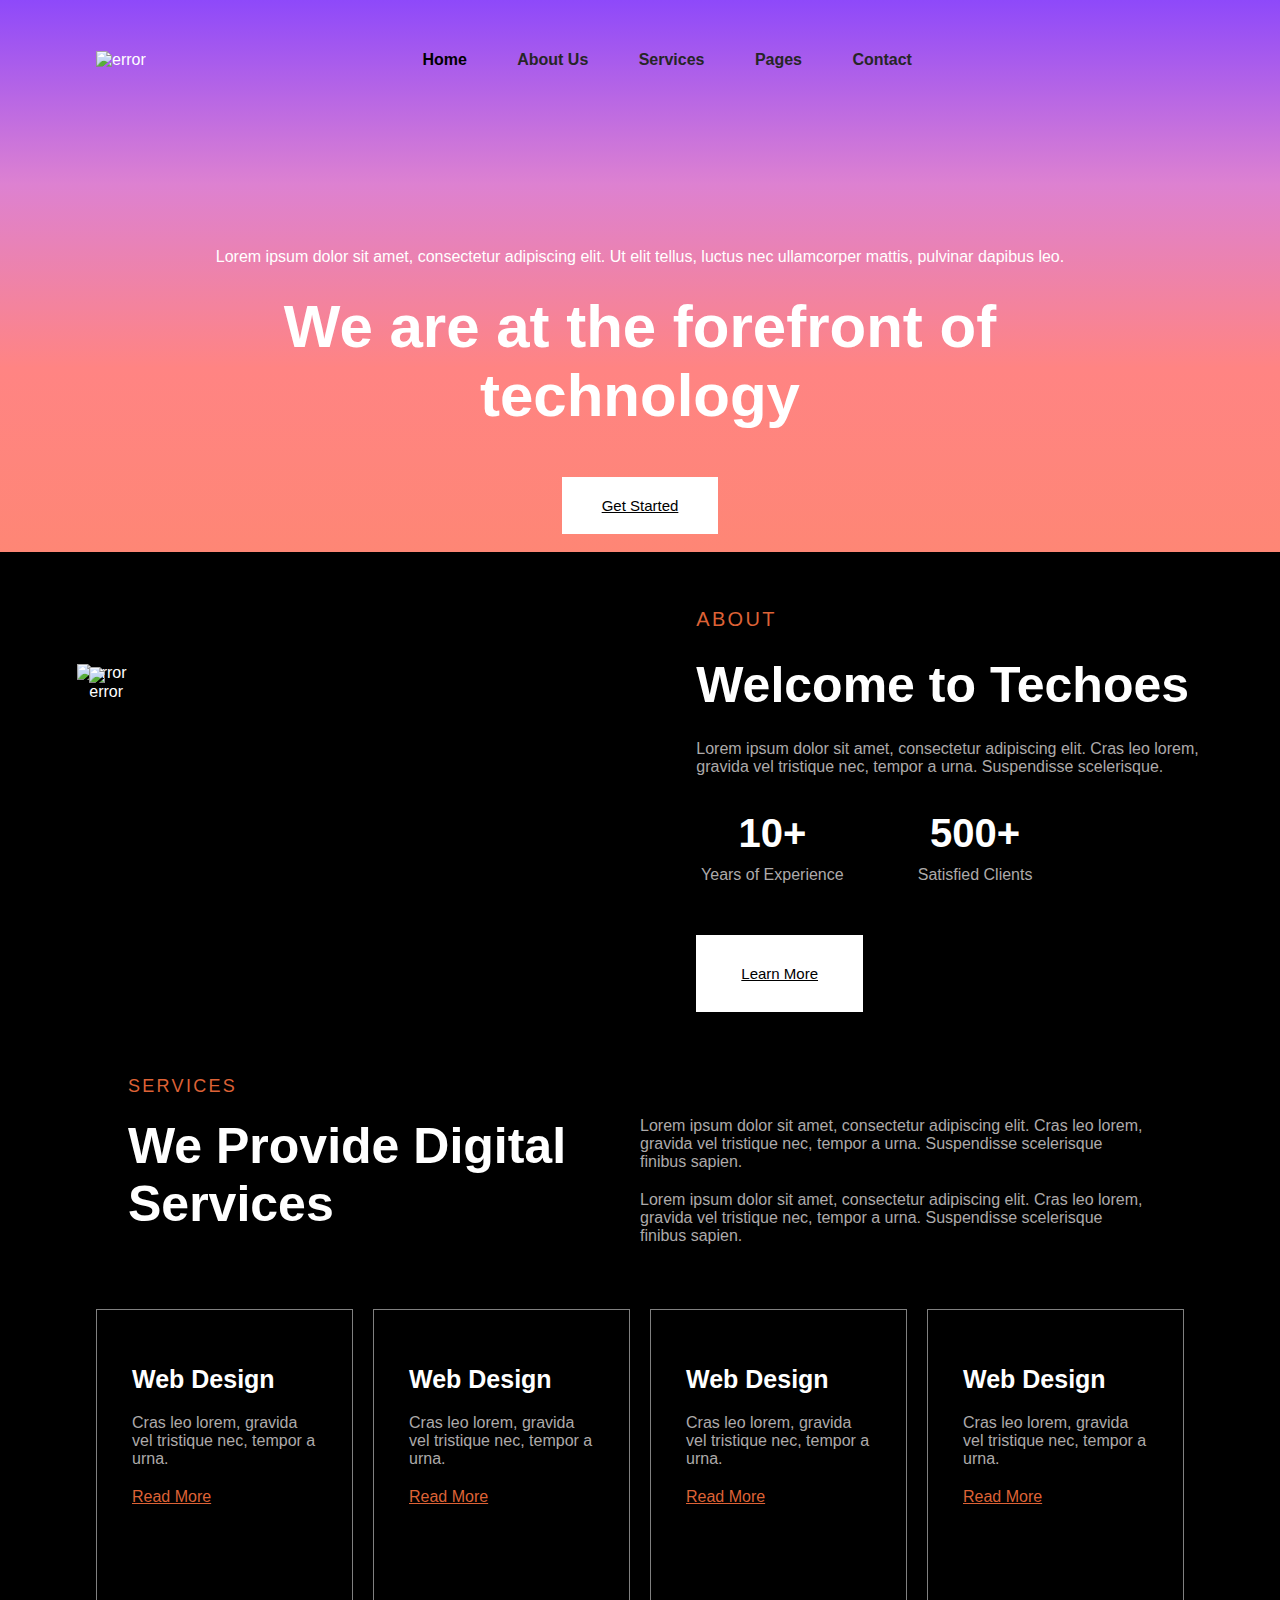
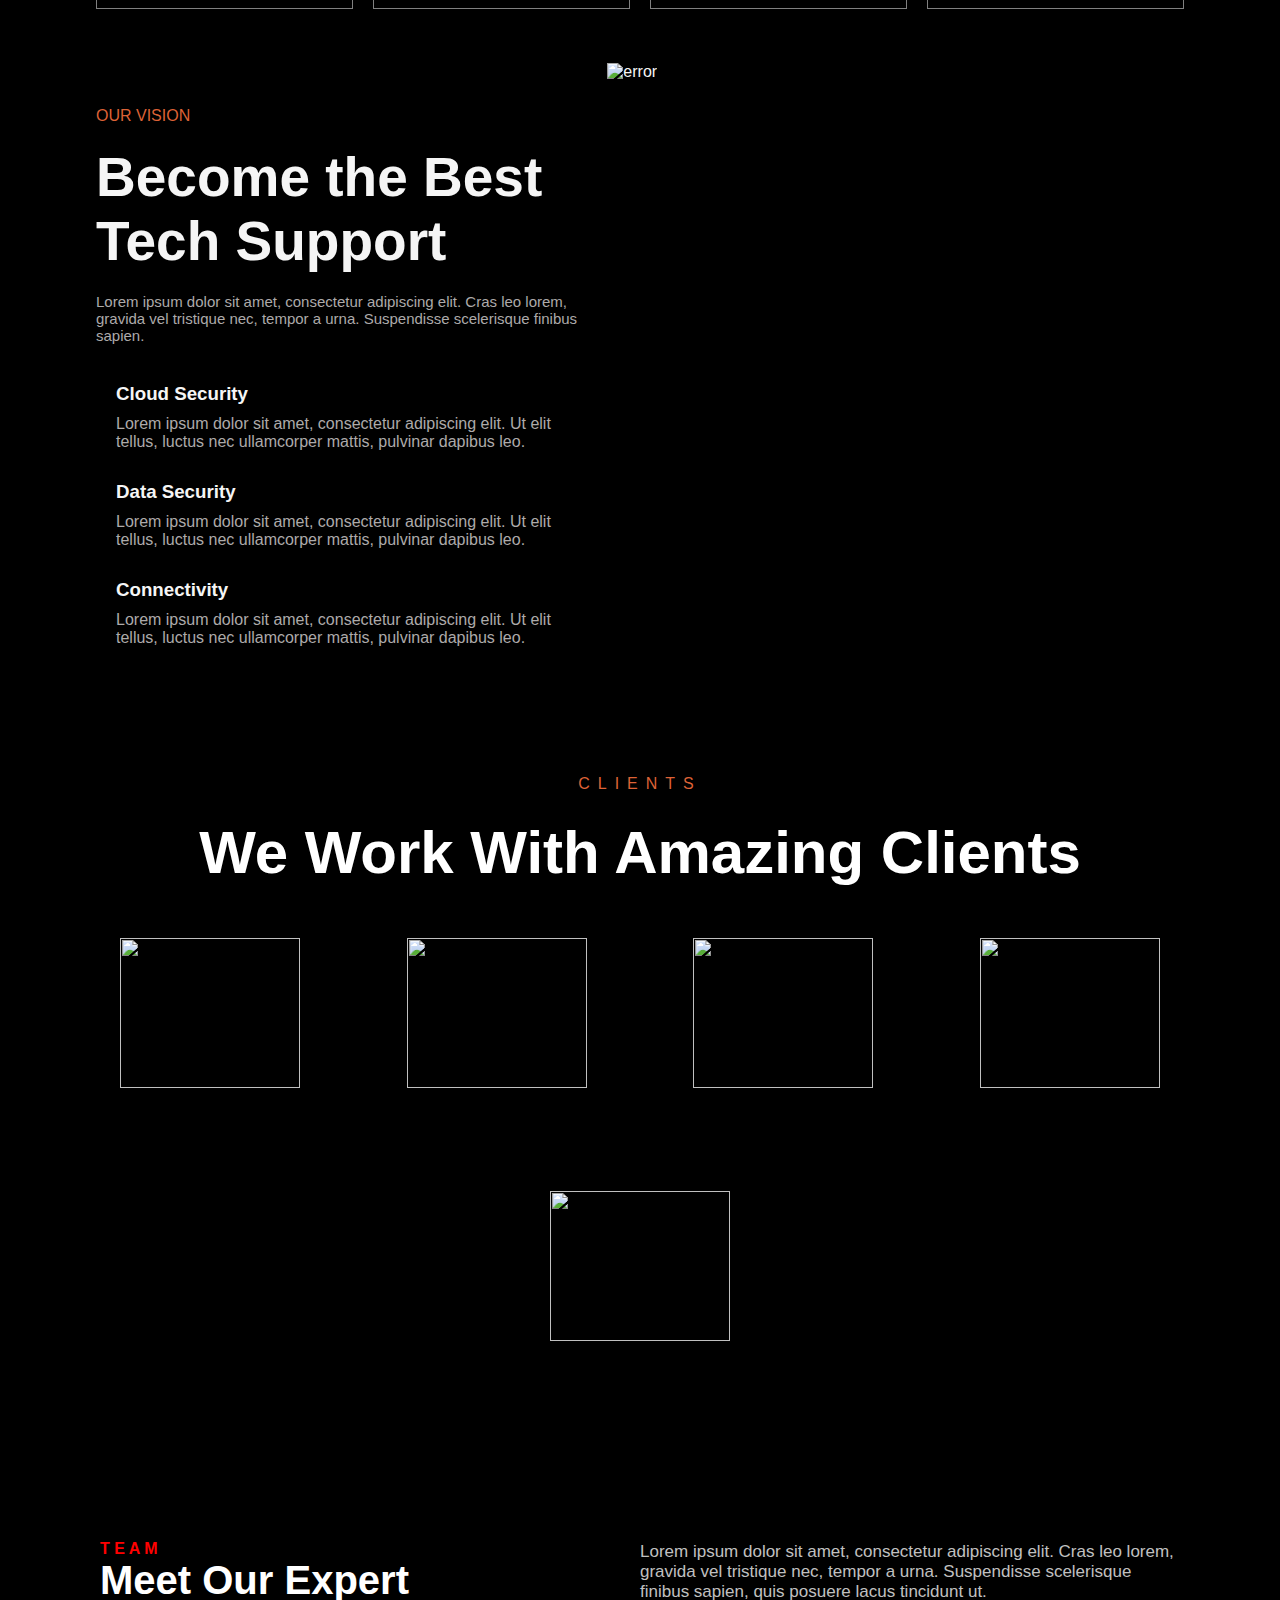
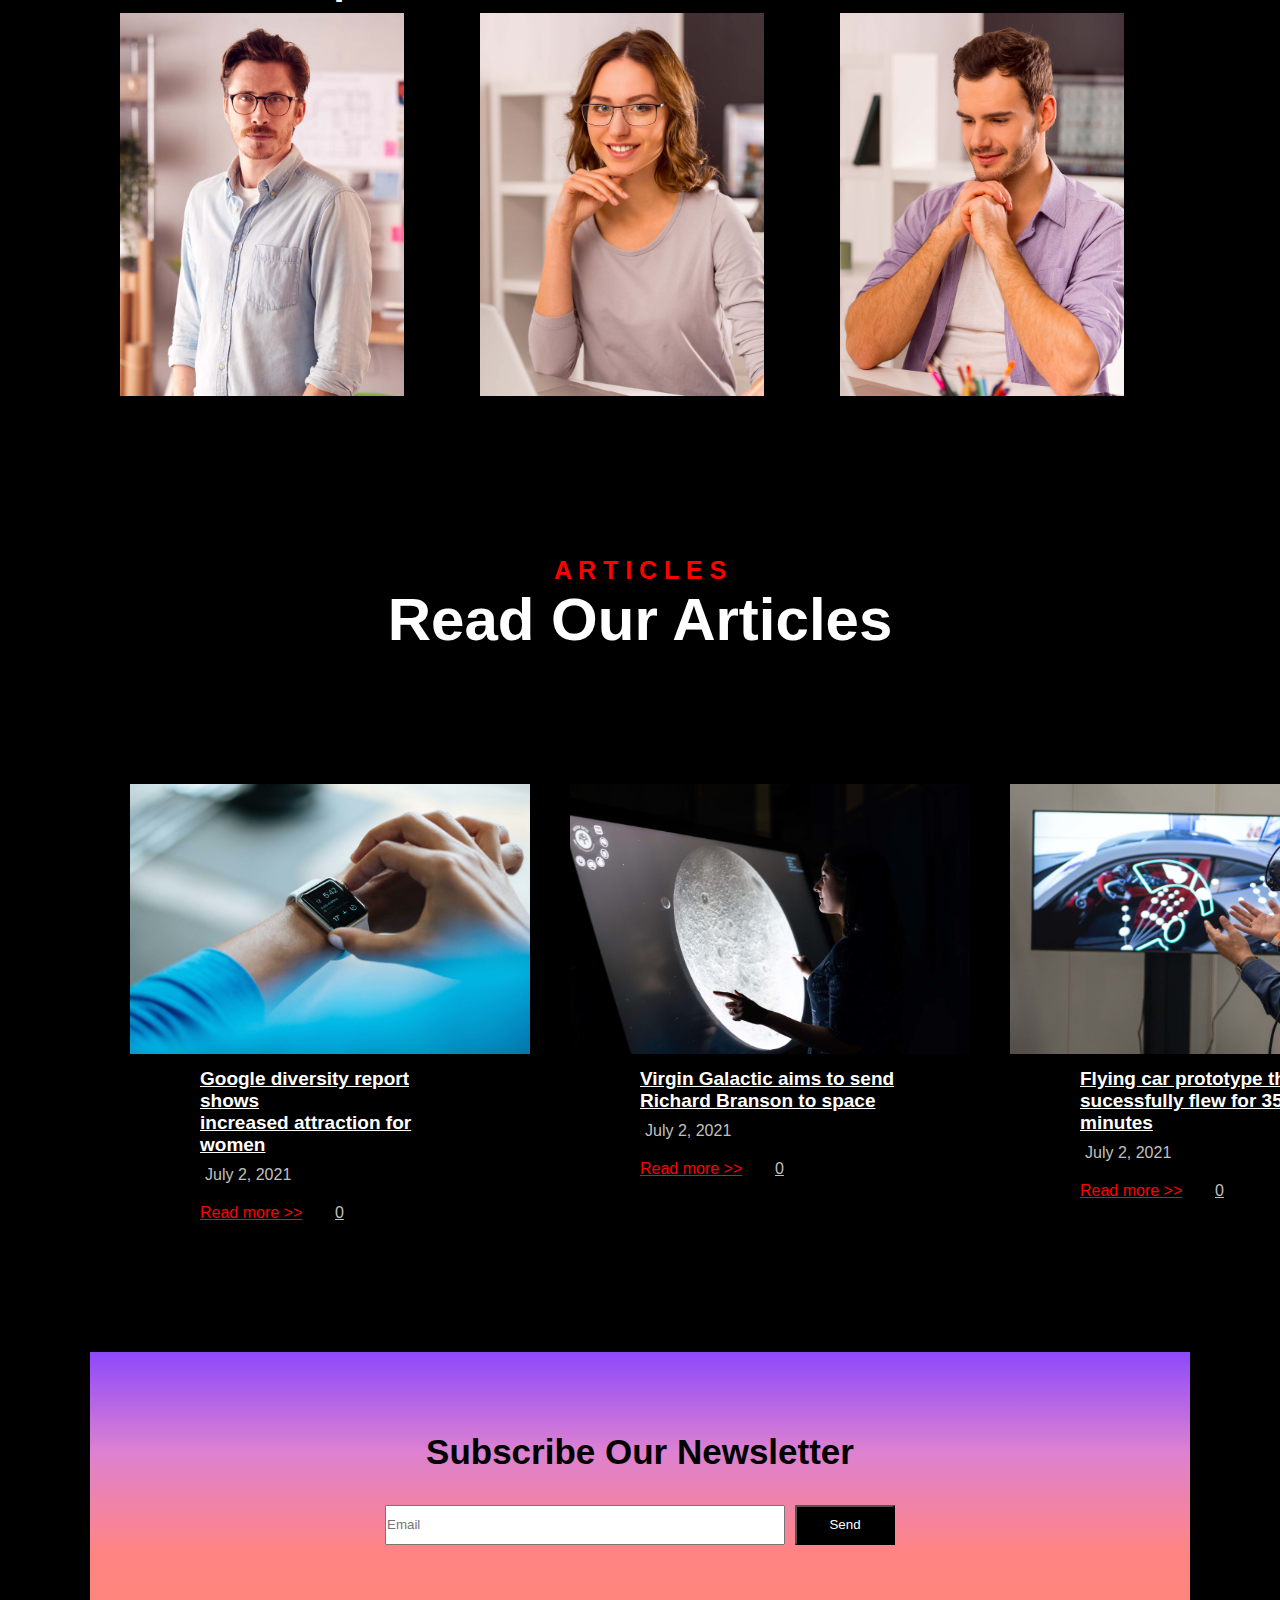
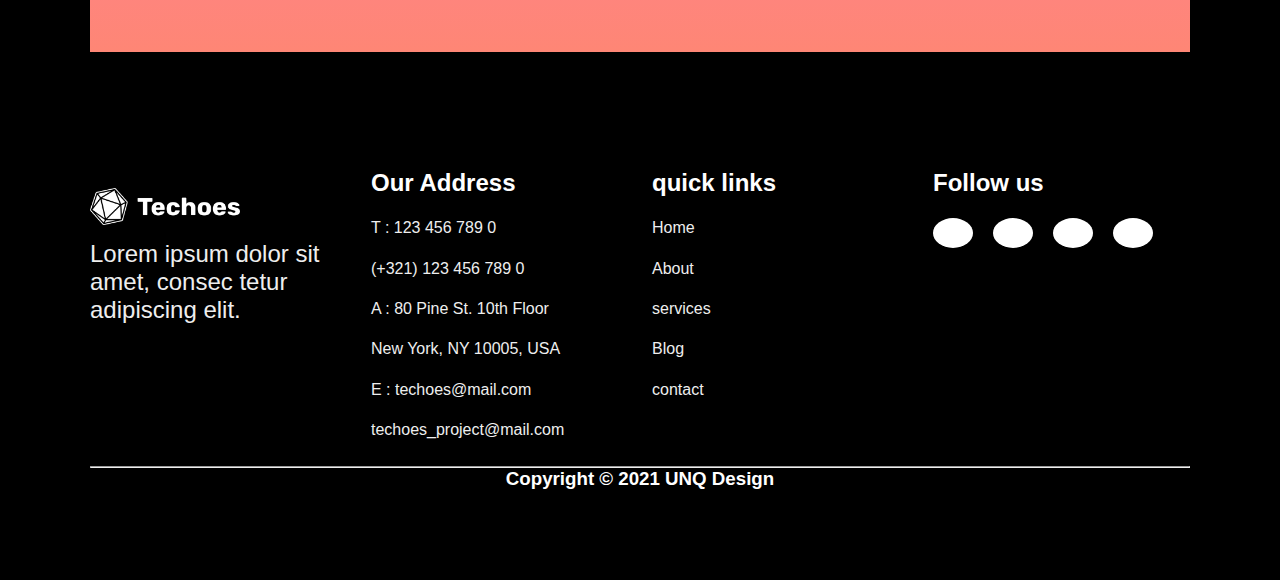
==== index.html @ 4dfdeab0 "Add files via upload" ====
<!DOCTYPE html>
<html lang="en">
  <head>
    <meta charset="UTF-8" />
    <meta name="viewport" content="width=device-width, initial-scale=1.0" />
    <title>Document</title>
    <link rel="stylesheet" href="style.css" />
    <script
      src="https://kit.fontawesome.com/94337cc788.js"
      crossorigin="anonymous"
    ></script>
  </head>
  <body>
    <div class="section">
      <div class="navbar">
        <div class="logo">
          <img
            src="https://kit.juliha.com/techoes/wp-content/uploads/sites/19/2021/07/logo_Asset-8-1024x256.png"
            alt="error"
          />
        </div>
        <div class="nav">
          <h4 style="color: black">Home</h4>
          <h4>About Us</h4>
          <h4>Services</h4>
          <h4>Pages</h4>
          <h4>Contact</h4>
        </div>
        <div class="search">
          <i class="fa-solid fa-magnifying-glass"></i>
        </div>
      </div>
      <div class="hero">
        <div>
          <p>
            Lorem ipsum dolor sit amet, consectetur adipiscing elit. Ut elit
            tellus, luctus nec ullamcorper mattis, pulvinar dapibus leo.
          </p>
        </div>
        <div style="margin-top: 2%">
          <h1>We are at the forefront of technology</h1>
        </div>
        <div class="btn">
          <button>Get Started</button>
        </div>
        <div class="vr-img">
          <img
            src="https://kit.juliha.com/techoes/wp-content/uploads/sites/19/2021/07/woman-in-virtual-reality-WWNHGZA-1.png"
            alt=""
          />
        </div>
      </div>
    </div>
   <div class="body" style="background-color: black;width: 100%;height: auto;">
    <div class="section-1">
        <div class="top">
            <div>
                <img class="img-1" src="https://kit.juliha.com/techoes/wp-content/uploads/sites/19/2021/07/coworkers-working-on-project-together-in-office-VDMBKNY-1024x768.jpg" alt="error">
            </div>
            <div>
                <img class="img-2" src="https://kit.juliha.com/techoes/wp-content/uploads/sites/19/2021/07/coworkers-working-on-project-together-in-office-QSB3Y5L-1024x768.jpg" alt="error">
            </div>
        </div> 
        <div class="about-section">
            <p class="about-title">About</p>
            <h1>Welcome to Techoes
            </h1>
            <p style="color: rgb(173, 170, 170);">Lorem ipsum dolor sit amet, consectetur adipiscing elit. Cras leo lorem, gravida vel tristique nec, tempor a urna. Suspendisse scelerisque.
            </p>
            <div class="icons" style="display: flex;text-align: center;margin-top: 5%;">
                <div style="width: 30%;">
                    <div style="font-size: 45px;color:rgb(221, 98, 54);"><i class="fa-solid fa-rocket"></i></div>

                    <div style="font-size: 40px;margin-top: 10px;margin-bottom: 10px;font-weight: bold;">10+</div>
                    <div style="color:rgb(173, 170, 170);">Years of Experience
                    </div>
                </div>
                <!-- <div><i class="fa-solid fa-rocket"></i></div> -->
                <div style="width: 30%;margin-left: 10%;">
                    <div style="font-size: 45px;color:rgb(221, 98, 54);"><i class="fa-solid fa-user"></i></div>

                    <div style="font-size: 40px;margin-top: 10px;margin-bottom: 10px;font-weight: bold;">500+</div>
                    <div style="color:rgb(173, 170, 170);">Satisfied Clients
                    </div>
                </div>
            </div>
            <div class="btn-1">
                <button>Learn More</button>
            </div>
        </div>           
    </div>


    <div class="section-2">
        <div class="services">
            <p>Services</p>
        </div>
        <div class="services-flex">
            <div class="service-title"><h1>We Provide Digital Services</h1></div>

            <div class="service-para"><p>Lorem ipsum dolor sit amet, consectetur adipiscing elit. Cras leo lorem, gravida vel tristique nec, tempor a urna. Suspendisse scelerisque finibus sapien.</p>

            <p style="margin-top: 20px;">Lorem ipsum dolor sit amet, consectetur adipiscing elit. Cras leo lorem, gravida vel tristique nec, tempor a urna. Suspendisse scelerisque finibus sapien.</p>
            </div>
        </div>
    </div>

    <div class="box">
        <div class="box-1">
            <div><i class="fa-solid fa-globe"></i></div>
            <div><h1>Web Design</h1></div>
            <div>
                <p>Cras leo lorem, gravida vel tristique nec, tempor a urna.
                </p>
            </div>
            <div>
                <a href="#" style="margin-top: 20px;display: block;    color: rgb(221, 98, 54);
                ">Read More</a>
            </div>
        </div>
        <div class="box-2">
            <div><i class="fa-solid fa-phone"></i></div>
            <div><h1>Web Design</h1></div>
            <div>
                <p>Cras leo lorem, gravida vel tristique nec, tempor a urna.
                </p>
            </div>
            <div>
                <a href="#" style="margin-top: 20px;display: block;    color: rgb(221, 98, 54);
                ">Read More</a>
            </div>
        </div>
        <div class="box-3">
            <div><i class="fa-brands fa-facebook-f"></i></div>
            <div><h1>Web Design</h1></div>
            <div>
                <p>Cras leo lorem, gravida vel tristique nec, tempor a urna.
                </p>
            </div>
            <div>
                <a href="#" style="margin-top: 20px;display: block;    color: rgb(221, 98, 54);
                ">Read More</a>
            </div>
        </div>
        <div class="box-4">
            <div><i class="fa-solid fa-arrow-trend-up"></i></div>
            <div><h1>Web Design</h1></div>
            <div>
                <p>Cras leo lorem, gravida vel tristique nec, tempor a urna.
                </p>
            </div>
            <div>
                <a href="#" style="margin-top: 20px;display: block;    color: rgb(221, 98, 54);
                ">Read More</a>
            </div>
        </div>
    </div>
</div>


        <div class="our-vision">

            <div class="vision">
                <div class="vision-left">
                    <div class="title">
                        <p>OUR VISION</p>
                    </div>
                    <div><h1>Become the Best Tech Support
                    </h1></div>
                    <div style="margin-top: 20px;color: rgb(173, 170, 170);width: 99%;font-size: 15px;">
                        <p>Lorem ipsum dolor sit amet, consectetur adipiscing elit. Cras leo lorem, gravida vel tristique nec, tempor a urna. Suspendisse scelerisque finibus sapien.
                        </p>
                    </div>
                    <div style="display: flex;margin-top: 8%;gap: 20px;">
                        <div style="display: flex;flex-direction: column;gap:80px">
                            <i class="fa-solid fa-cloud" style="font-size: 25px;color: rgb(221, 98, 54);"></i>
                            <!-- <i class="fa" style="font-size: 25px;color: rgb(221, 98, 54);"></i> -->
                            <i class="fa-solid fa-database" style="font-size: 25px;color: rgb(221, 98, 54);"></i>
                            <!-- <i class="fa-solid fa-cloud" style="font-size: 25px;color: rgb(221, 98, 54);"></i> -->
                            <i class="fa-solid fa-file" style="font-size: 25px;color: rgb(221, 98, 54);"></i>
                        </div>
                        <div style="display: flex;flex-direction: column;">
                            <div><h3>Cloud Security</h3>
                                <div style="margin-top: 10px;color: rgb(173, 170, 170);"><p>Lorem ipsum dolor sit amet, consectetur adipiscing elit. Ut elit tellus, luctus nec ullamcorper mattis, pulvinar dapibus leo.
                                </p></div>
                            </div>
                            <div style="margin-top: 30px;"><h3>Data Security
                            </h3>
                                <div style="margin-top: 10px;color: rgb(173, 170, 170);"><p>Lorem ipsum dolor sit amet, consectetur adipiscing elit. Ut elit tellus, luctus nec ullamcorper mattis, pulvinar dapibus leo.
                                </p></div>
                            </div>
                            <div style="margin-top: 30px;"><h3>Connectivity
                            </h3>
                                <div style="margin-top: 10px;color: rgb(173, 170, 170);"><p>Lorem ipsum dolor sit amet, consectetur adipiscing elit. Ut elit tellus, luctus nec ullamcorper mattis, pulvinar dapibus leo.
                                </p></div>
                            </div>
                        </div>
                       
                        
                        <!-- <div>nkn</div> -->
                    </div>
                    
                </div>
                <div class="vision-right">
                    <img src="https://pmgprint.ca/wp-content/uploads/2022/08/PMG-PROCESS-MOXO-4.jpg" alt="error" style="margin-left: 5%;">
                </div>
            </div>
        </div>

       <section id="clients">
        <div class="clients-title">CLIENTS
        </div>
        <div>
            <h1>We Work With Amazing Clients
            </h1>
        </div>
        <div class="client-flex">
            <img src="https://kit.juliha.com/techoes/wp-content/uploads/sites/19/2021/07/clientlogo_Artboard-2.png" alt="">
            <img src="https://kit.juliha.com/techoes/wp-content/uploads/sites/19/2021/07/clientlogo_Artboard-3.png" alt="">
            <img src="https://kit.juliha.com/techoes/wp-content/uploads/sites/19/2021/07/clientlogo_Artboard-4.png" alt="">
            <img src="https://kit.juliha.com/techoes/wp-content/uploads/sites/19/2021/07/clientlogo_Artboard-5.png" alt="">
            <img src="https://kit.juliha.com/techoes/wp-content/uploads/sites/19/2021/07/clientlogo_Artboard-5.png" alt="">
        </div>
       </section>

       <section id="team">
        <div class="team-container">
            <div class="meet">
                <h3>T E A M</h3>
                <h1>Meet Our Expert</h1>

            </div>
            <div class="para">
                <p>Lorem ipsum dolor sit amet, consectetur adipiscing elit. Cras leo lorem, gravida vel tristique nec, tempor a urna. Suspendisse scelerisque finibus sapien, quis posuere lacus tincidunt ut.</p>
            </div>
        </div>
        
        <div class="gallary">
            <div class="photo">
                <img src="a.png" alt="">
                <div class="content">
                    <p>Marc Brown</p>
                    <h5>Analyst</h5>
                    <i class="fa-brands fa-facebook"></i>
                    <i class="fa-brands fa-twitter"></i>
                    <i class="fa-solid fa-p"></i>
                </div>
            </div>
            <div class="photo">
                <img src="b.png" alt="">
                <div class="content">
                    <p>Marc Brown</p>
                    <h5>Analyst</h5>
                    <i class="fa-brands fa-facebook"></i>
                    <i class="fa-brands fa-twitter"></i>
                    <i class="fa-solid fa-p"></i>
                </div>
            </div>
            <div class="photo">
                <img src="c.png" alt="">
                <div class="content">
                    <p>Marc Brown</p>
                    <h5>Analyst</h5>
                    <i class="fa-brands fa-facebook"></i>
                    <i class="fa-brands fa-twitter"></i>
                    <i class="fa-solid fa-p"></i>
                </div>
            </div>
        </div>
    
    </section>
<!-- articles -->
    <section id="articles">
        <div class="articles-container">
            <h3>A R T I C L E S</h3>
            <h1>Read Our Articles</h1>

        </div>
        <div class="main">
            <div class="photo1">
                <img src="ar.png" alt="">
                <div class="content-1">
                    <p>Google diversity report shows <br> increased attraction for women</p>
                </div>
                    <div class="time">

                        <i class="fa-regular fa-clock"></i><span> July 2, 2021</span>
                        
                    </div>
              
                    <div class="read-more">
                        <div class="read">
                            <p>Read more >></p>
                        </div>
                        <div class="icon">
                            <i class="fa-solid fa-comment"></i><span>0</span>
                        </div>

                    </div>
                   
                
            </div>
            <div class="photo1">
                <img src="ar1.png" alt="">
                <div class="content-1">
                    <p>Virgin Galactic aims to send <br> Richard Branson to space</p>
                </div>
                    <div class="time">

                        <i class="fa-regular fa-clock"></i><span> July 2, 2021</span>
                        
                    </div>
              
                    <div class="read-more">
                        <div class="read">
                            <p>Read more >></p>
                        </div>
                        <div class="icon">
                            <i class="fa-solid fa-comment"></i><span>0</span>
                        </div>

                    </div>
                   
                
            </div>
            <div class="photo1">
                <img src="ar2.png" alt="">
                <div class="content-1">
                    <p>Flying car prototype that <br> sucessfully flew for 35 minutes </p>
                </div>
                    <div class="time">

                        <i class="fa-regular fa-clock"></i><span> July 2, 2021</span>
                        
                    </div>
              
                    <div class="read-more">
                        <div class="read">
                            <p>Read more >></p>
                        </div>
                        <div class="icon">
                            <i class="fa-solid fa-comment"></i><span>0</span>
                        </div>

                    </div>
                   
                
            </div>
        </div>
    </section>
    <section id="contact">
         <div class="contact-container">
           
            <div class="content">
                <h1>Subscribe Our Newsletter</h1>
                <div class="action">
                <div class="form">
                    <form action="">
                        <input type="email" name="" id="" placeholder="Email">
                    </form>
                </div
                <div class="button">
                    <button>Send</button>
                </div>
                </div>
            </div>
        </div>
    </section>
    <section class="footer">
        <div class="box1-container">
            <div class="box1">
                <img src="f.png" alt="">
                <p>Lorem ipsum dolor sit amet, consec tetur adipiscing elit. </p>
            </div>
            <div class="box1">
                <h3>Our Address</h3>
                <a href="#">T : 123 456 789 0</a>
                <a href="#">(+321) 123 456 789 0</a>
                <a href="#">A : 80 Pine St. 10th Floor</a>
                <a href="#">New York, NY 10005, USA</a>
                <a href="#">E : techoes@mail.com</a>
                <a href="#">techoes_project@mail.com</a>
            </div>
            <div class="box1">
                <h3>quick links</h3>
                <a href="#home">Home</a>
                <a href="#book">About</a>
                <a href="#services">services</a>
                <a href="#gallary">Blog</a>
                <a href="#contact">contact</a>
                
            </div>
            <div class="box1">
                <h3>Follow us</h3>
                <div class="foot">
                <div class="icons21">
                    <i class="fa-brands fa-facebook"></i>
                </div>
                <div class="icons21">
                    <i class="fa-brands fa-twitter"></i>
                </div>
                <div class="icons21">
                    <i class="fa-brands fa-youtube"></i>
                </div>
                <div class="icons21">
                    <i class="fa-brands fa-instagram"></i>
                </div>
                </div>
            </div>
        </div>
        <hr>
        <div class="line">
            <h3>Copyright © 2021 UNQ Design</h3>
        </div>
    </section>

  </body>
</html>
---- style.css ----
*{
    margin: 0;
    padding: 0;
    box-sizing: border-box;
    font-family: Arial, Helvetica, sans-serif;
}
body{
    background-color: black;
    color: white;
}
.section{
    /* background-repeat: no-repeat; */
    /* background-size: cover; */
    background-image: linear-gradient(#8E49Fa,#DD81D1,#FF8483,#FE8675);
    /* height: 150vh; */
}
/* body{
    background-color: black;
} */
.navbar{
    height: 120px;
    /* background-color: red; */
    width: 85%;
    margin: auto;
    display: flex;
    /* justify-content: space-evenly; */
    align-items: center;
}
.navbar .logo{
    width: 30%;
}
.logo img{
    width: 150px;
    height: 50px;
}
.nav{
    display: flex;
    justify-content: space-between;
    width: 45%;
    /* background-color: blue; */
}
.search{
    width: 22%;
    /* background-color: orange; */
    text-align: right;
    font-size: 20px;
}
.nav h4:hover{
    color: black;
    cursor: pointer;
}
.nav h4{
    color: #262626;
}

.hero{
    margin-top: 10%;
    /* text-align: center; */
    flex-direction: column;
    display: flex;
    justify-content: center;
    align-items: center;
}
.hero h1{
    font-size: 60px;
    width: 80%;
    text-align: center;
    /* margin-top: 20%; */
    /* margin-top: -20%; */
    /* background-color: blue; */
    margin: auto;
    font-weight: 800;
}
.btn button{
    background-color: white;
    color: black;
    border: none;
    padding: 20px 40px;
    text-decoration: underline;
    margin-top: 30%;
    font-size: 15px;
}

.vr-img img{
    /* width: 500px; */
    height: 400px;
    margin-top: 15%;
}

.section-1{
    width: 88%;
    display: flex;
    justify-content: space-between;
    color: white;
    /* background-color: blue; */
    margin: auto;
    /* margin-top: 10%; */
}
.section-1 .top{
    margin-top: 10%;
}
.section-1 .img-1{
    width: 500px;
    height: 400px;
}

.section-1 .img-2{
    width: 500px;
    height: 400px;
    margin-left: 25%;
    margin-top: -30%;
}
.about-section{
    width: 45%;
    margin-top: 5%;
    /* background-color: red; */
}
.about-section .about-title{
    font-size: 20px;
    margin-bottom: 5%;
    letter-spacing: 2.3px;
    text-transform: uppercase;
    color:rgb(221, 98, 54);
}
.about-section h1{
    font-size: 50px;
    font-weight: 800;
    margin-bottom: 5%;
}
.btn-1 button{
    background-color: white;
    color: black;
    border: none;
    padding: 30px 45px;
    text-decoration: underline;
    margin-top: 10%;
    font-size: 15px;
}
.btn-1 button:hover{
    background-color: black;
    color: white;
    border: 2px solid white;
}




.section-2{
    background-color: black;
    color: white;
    /* margin-top: 10%; */
    /* height: 100vh; */
    /* background-color: blue; */
    margin: 5% auto;
    width: 80%;
    /* position: relative; */
}
.services p{
    font-size: 18px;
    text-transform: uppercase;
    letter-spacing: 2.3px;
    color: rgb(221, 98, 54);
    margin-bottom: 20px;
}
.services-flex{
    display: flex;
}
.services-flex .service-title{
    font-size: 25px;
    width: 50%;
    /* font-weight: 900; */
    /* text-decoration: underline; */
    /* background-color:aqua ; */
}
.service-para{
    width: 50%;
    color: rgb(173, 170, 170);
    /* background-color: red; */
}

.box{
    /* background-color: blue; */
    color: white;
    /* color: white; */
    width: 85%;
    margin: auto;
    display: flex;
    justify-content: space-evenly;
    /* margin-bottom: 7%; */
    height: auto;
    gap: 20px;
}
.box-1{
    /* background-color: red; */
    width: 25%;
    /* margin: 5%; */
    margin-bottom: 5%;
    height: 300px;
    /* margin-right: ; */
    padding: 35px;
    border: 1px solid grey;
}
.box-1:hover{
    border: 1px solid rgb(221, 98, 54);
}
.box-2:hover{
    border: 1px solid rgb(221, 98, 54);
}
.box-3:hover{
    border: 1px solid rgb(221, 98, 54);
}
.box-4:hover{
    border: 1px solid rgb(221, 98, 54);
}
.box-1 .fa-globe
{
    font-size: 40px;
    color: rgb(221, 98, 54);
}

.box-1 h1{
    font-size: 25px;
    font-weight: 800;
    margin-top: 20px;
}
.box-1 p{
    margin-top: 20px;
    color: rgb(173, 170, 170);
}


.box-2{
    width: 25%;
    padding: 35px;
    border: 1px solid grey;
    margin-bottom: 5%;
}
.box-2 .fa-phone{
    font-size: 40px;
    color: rgb(221, 98, 54);

}
.box-2 h1{
    font-size: 25px;
    font-weight: 800;
    margin-top: 20px;
}
.box-2 p{
    margin-top: 20px;
    color: rgb(173, 170, 170);   
}
.box-3{
    margin-bottom: 5%;
    height: 300px;
    width: 25%;
    padding: 35px;
    border: 1px solid grey;
}
.box-3 .fa-facebook-f{
    font-size: 40px;
    color: rgb(221, 98, 54);

}
.box-3 h1{
    font-size: 25px;
    /* height: auto; */
    font-weight: 800;
    margin-top: 20px;
}

.box-3 p{
    margin-top: 20px;
    color: rgb(173, 170, 170);   
}

.box-4{
    width: 25%;
    padding: 35px;
    border: 1px solid grey;
    margin-bottom: 5%;
}
.box-4 .fa-arrow-trend-up{
    font-size: 40px;
    color: rgb(221, 98, 54);

}
.box-4 h1{
    font-size: 25px;
    font-weight: 800;
    margin-top: 20px;
}

.box-4 p{
    margin-top: 20px;
    color: rgb(173, 170, 170);   
}


.our-vision{
    background-color: black;
    color: whitesmoke;
    /* width: 80%; */
   
    /* align-items: center; */
    /* margin-left: 10%; */
}

.vision{
    display: flex;
    /* justify-content: space-; */
}
.our-vision .vision{
    margin: auto;
    width: 85%;
    /* background-color: #8E49Fa; */
}
.vision .vision-left{
    width: 45%;
    /* background-color: red; */
}

.vision .vision-right{
    width: 40%;
}
.title p{
    margin-top: 9%;
    color: rgb(221, 98, 54);
}
.vision-left h1{
    font-size: 55px;
    font-weight: 700;
    margin-top: 20px;
}

 
#clients{
    background-color: black;
    /* margin-top: 10%; */
    margin: 10% auto;
    /* width: 85%; */
    /* margin: auto; */
    text-align: center;
    color: white;
}
.clients-title{
    color: rgb(221, 98, 54);
    letter-spacing: 8px;
}

#clients h1{
    margin-top: 25px;
    font-size: 60px;
}
.client-flex img{
    width: 180px;
    height: 150px;
    margin:4%;
    /* color: rgb(117, 4, 4); */
    /* filter:brightness(10); */
    /* justify-content: space-between; */
    /* display: flex; */
    /* padding: 40px; */
    /* flex-direction: row-reverse; */
}
/* .client-flex img:hover{
    color: white;
} */




#team
{
    padding: 20px 100px 0px 100px;
}
.team-container
{
    display: flex;
    justify-content: space-between;
    align-items: center;
}
.meet h3
{
    font-size: 16px;
    color: red;
}
.meet h1
{
    font-size: 40px;
}
.para
{
    width: 50%;
}
.para p
{
    font-size: 17px;
    color: #C0C0C0;

}


.photo img
{
    width: 90% ;
    height:100% ;
    padding: 10px 20px ;
    
}

.photo .content
{
    
    position: absolute;
    margin: auto;
    text-align: center;
    height: 25%;
    width: 25%;
    top:-100%

    
    
}
.photo .content i
{
    padding: 5px 20px 10px 0px;
}
.gallary .photo:hover .content
{
   
   top: 80%;
   font-weight: 1000;
   display: 100%;

}
.gallary .photo:hover 
{
    opacity: 0.3;
    
}
.gallary
{
    display: flex;
   
}
#articles
{
    margin-top: 150px;
}
.articles-container h3
{
    text-align: center;
    color: red;
    font-size: 25px;
    
}
.articles-container h1
{
    text-align: center;
    color: #fff;
    font-size: 60px;
    font-weight: 800;
}
.main
{
    margin: 90px;
}
.main .photo1 img
{
    width: 400px;
    height: 270px;

}
 .content-1
{
    padding: 10px 70px ;
    text-decoration: underline;
    font-size: 19px;
    cursor: pointer;
    font-weight: 600;

}
.time
{
    padding: 0px 70px ;
}
.time span
{
    padding-left: 5px;
    
    color: #C0C0C0;
}
.read-more
{
    display: grid;
    grid-template-columns: 1fr 1fr ;
    padding: 0px 70px ;
    margin-top: 20px;
}
.read
{
    color: red;
    text-decoration: underline;
    cursor: pointer;
}
.icon
{
    color: #C0C0C0;
    

}
.icon span
{
    padding-left: 5px;
    text-decoration: underline;
}
.main
{
    display: flex;
    padding: 20px;
}
.main .photo1
{
    padding: 20px;
}
#contact
{
    margin: 90px;
}
#contact .contact-container
{
    background-image: linear-gradient(#8E49Fa,#DD81D1,#FF8483,#FE8675);
    width: 100%;
    height: 300px;
    margin: auto;

}

#contact .contact-container .content
{
    text-align: center;
    
   
}
#contact .contact-container .content h1
{
    justify-content: center;
    font-size: 35px;
    margin-bottom: 3%;
    color: black;
    padding: 80px 0px 0px 0px;
}
#contact .contact-container .content .action
{
    display: flex;
   justify-content: center;
   width: 100%;

}
#contact .contact-container .content .action button
{
   background-color: black;
   color: #fff;
   width: 100px;
   height: 40px;
   margin-left: 10px;
}
#contact .contact-container .content .action .form input
{
    width: 400px;
    height: 40px;
    padding-right:20px ;
}
.footer
{
    margin: 90px;
}
.footer .box1-container
{
    display: grid;
    grid-template-columns: 1fr 1fr 1fr 1fr;
    gap: 1.5rem;
    
}
.footer .box1-container .box1
{
    padding: 1rem 0;
    flex: 1 1 25rem;
}
.footer .box1-container .box1 img
{
    width: 150px;
   
    margin-top: 30px;
}
.footer .box1-container .box1 h3{
    font-size: 1.5rem;
    padding: 0.7rem 0;
    color: #fff;
}
.footer .box1-container .box1 p{
    font-size: 1.5rem;
    padding: 0.7rem 0;
    color: #eee;
}
.footer .box1-container .box1 a{
    font-size: 1rem;
    padding: 0.7rem 0;
    color: #eee;
    display: block;
    text-decoration: none;
}
.footer .box1-container .box1 a:hover
{
    color: red;
   
}
.footer .credit
{
    text-align: center;
    padding: 2rem 1rem;
    margin-top: 1rem;
    font-size: 2rem;
    font-weight: normal;
    color: #fff;
    border-top: 0.1rem solid rgba(255, 255, 255, .2);
}
.footer .credit span{
    color: var(--orange);
}
.footer .credit img
{
    width: 40px;
}
.footer .box1 .foot
{
    display: flex;
    margin-left: -10px;
}

.footer .box1 .foot .icons21
{
    background-color: #fff;
    color: black;
    width: 40px;
    height: 30px;
    border-radius: 50%;
    padding-top: 15px;
    padding-left: 15px;
    margin: 10px;

}
.footer .box1 .foot .icons21 i
{
    font-size: 16px;
}
.footer .box1 .foot .icons21:hover
{
    transform: scale(1.1);

}
.footer .box1    .foot .icons21 i:hover
{
    color: red;
}
.footer .line
{
    text-align: center;
    
}

/*  */
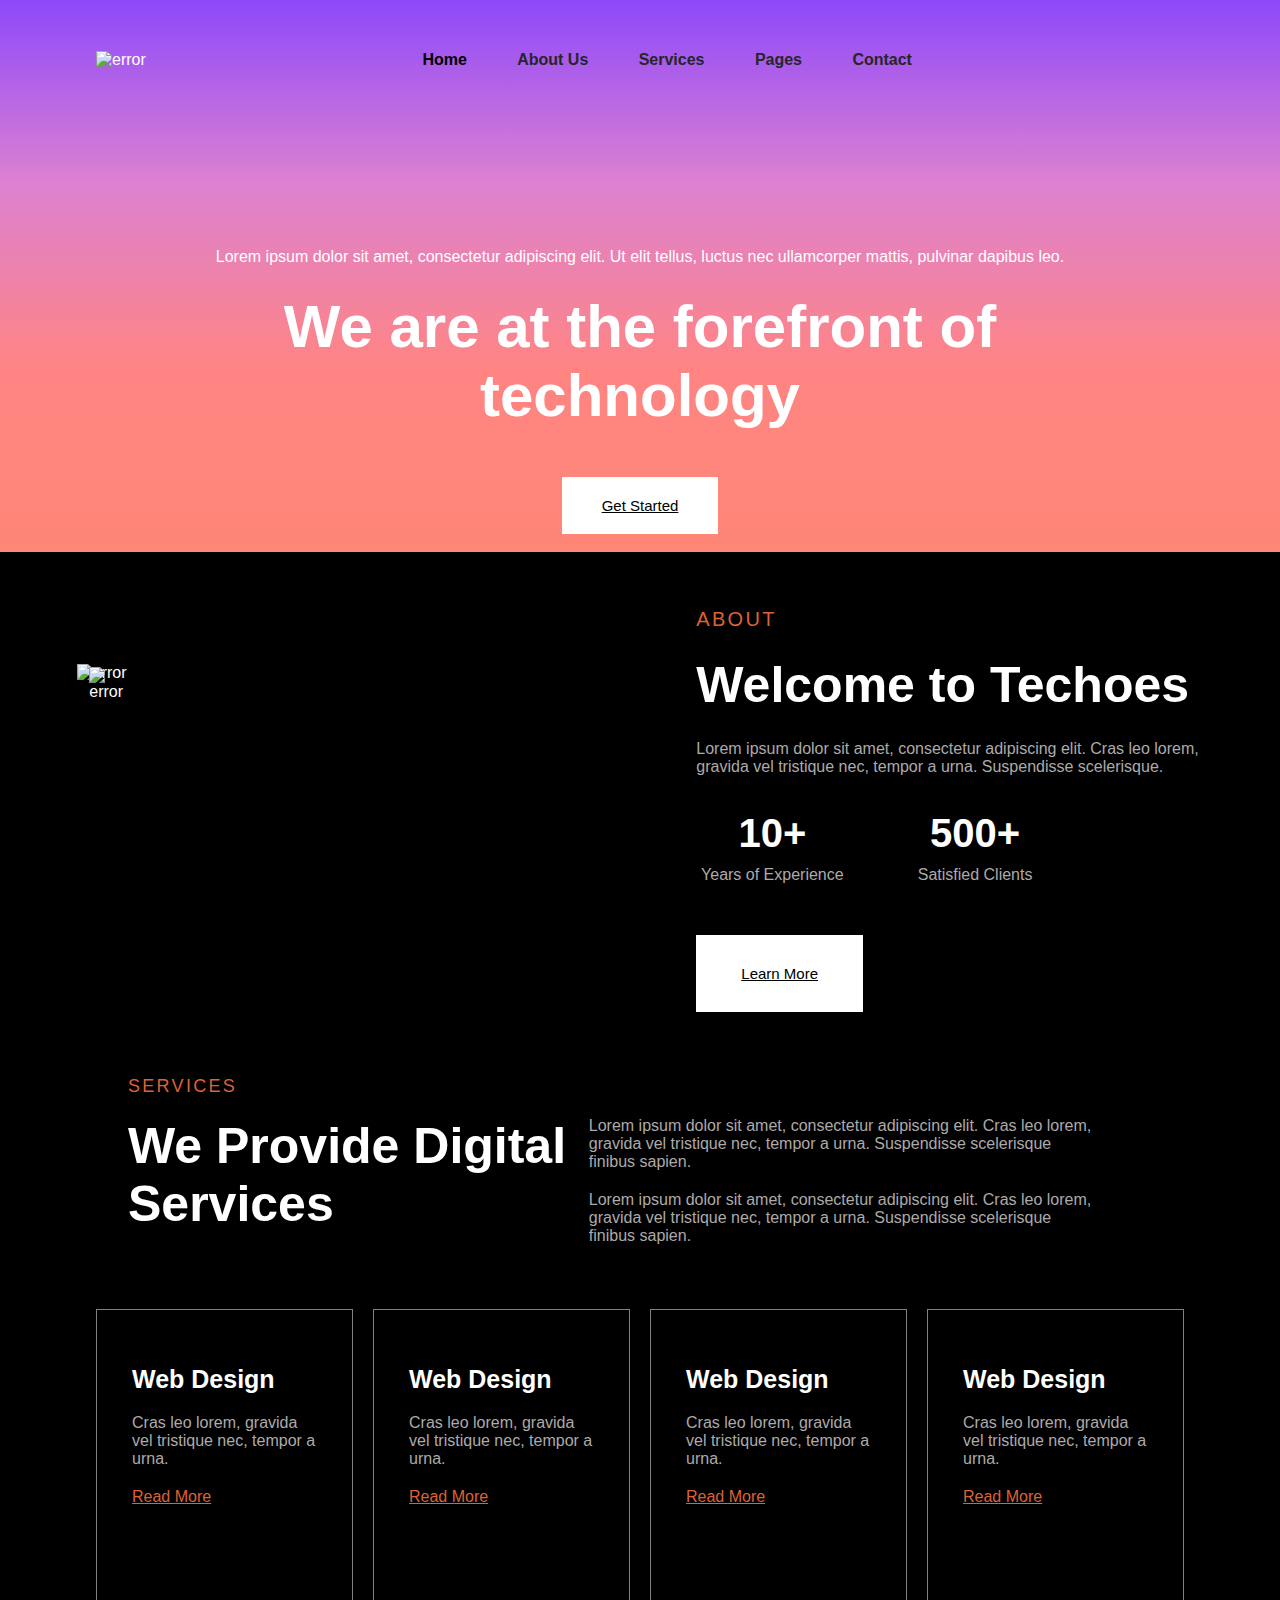
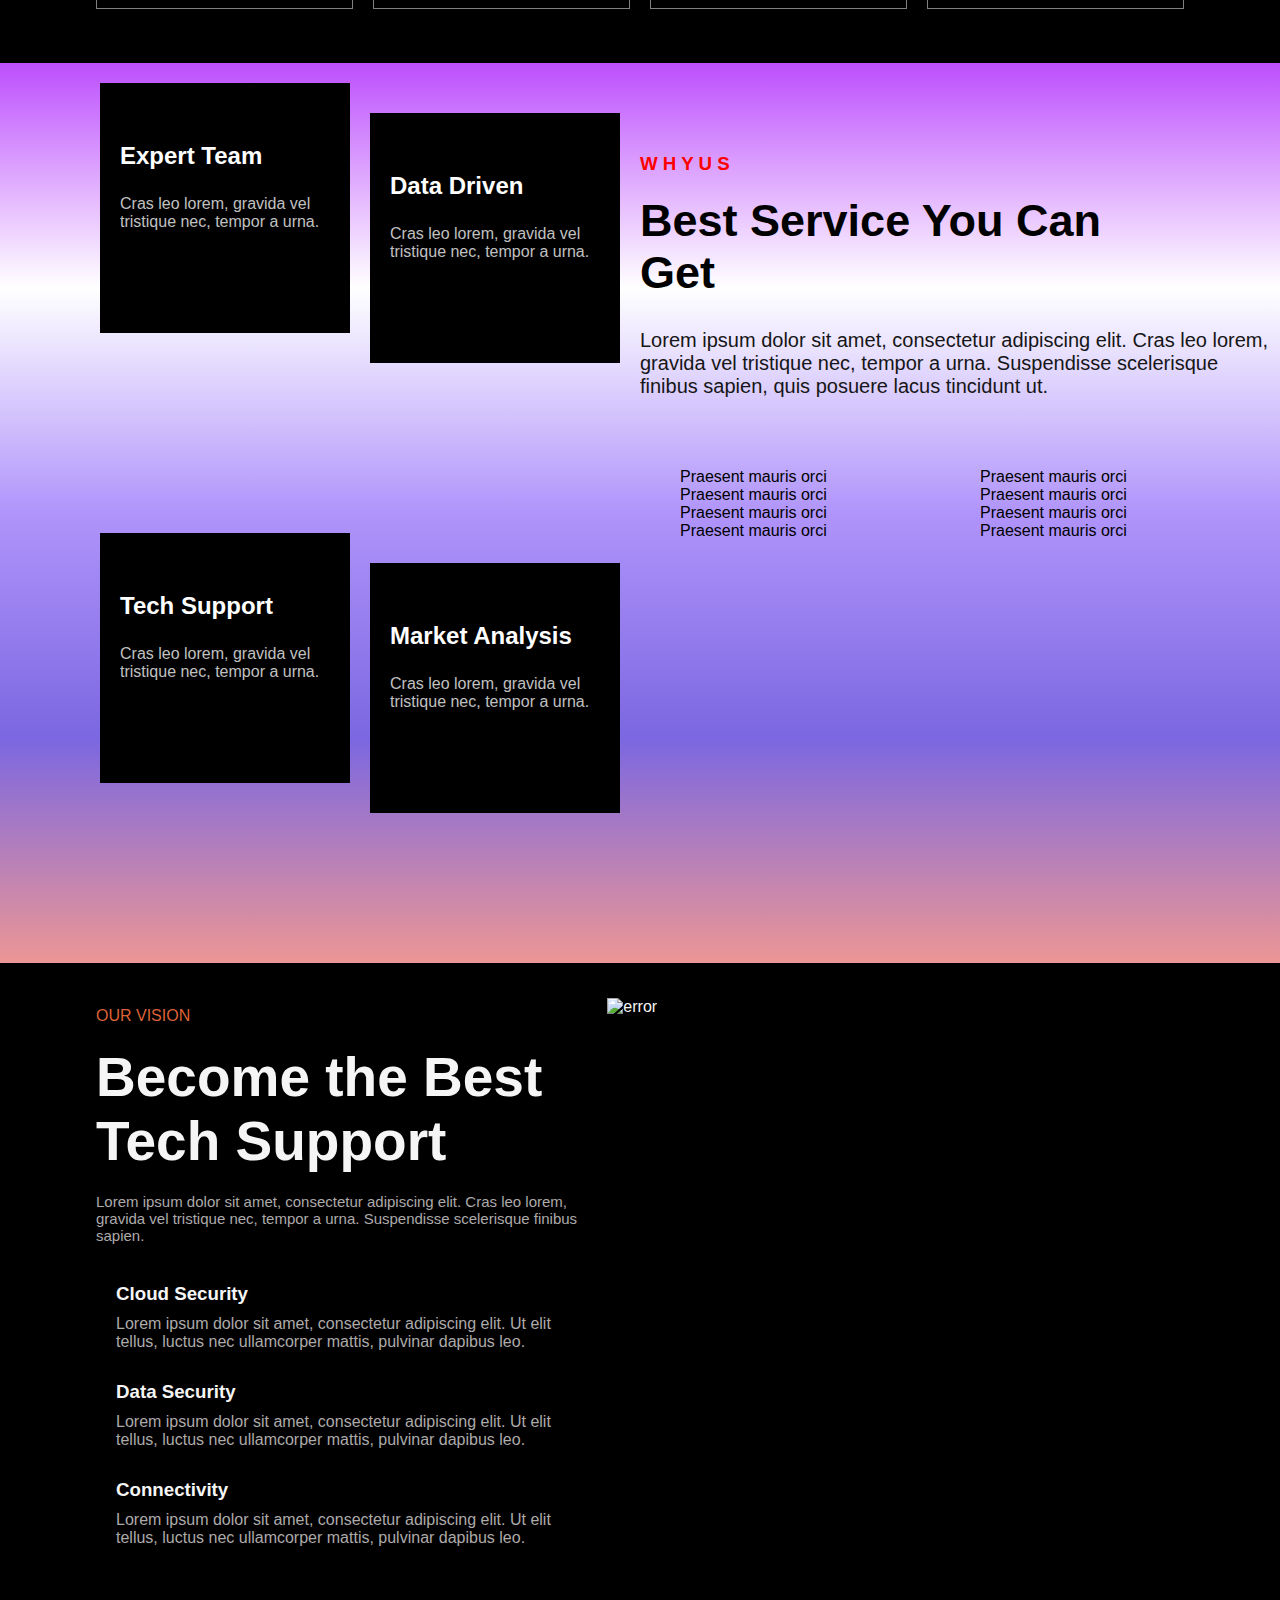
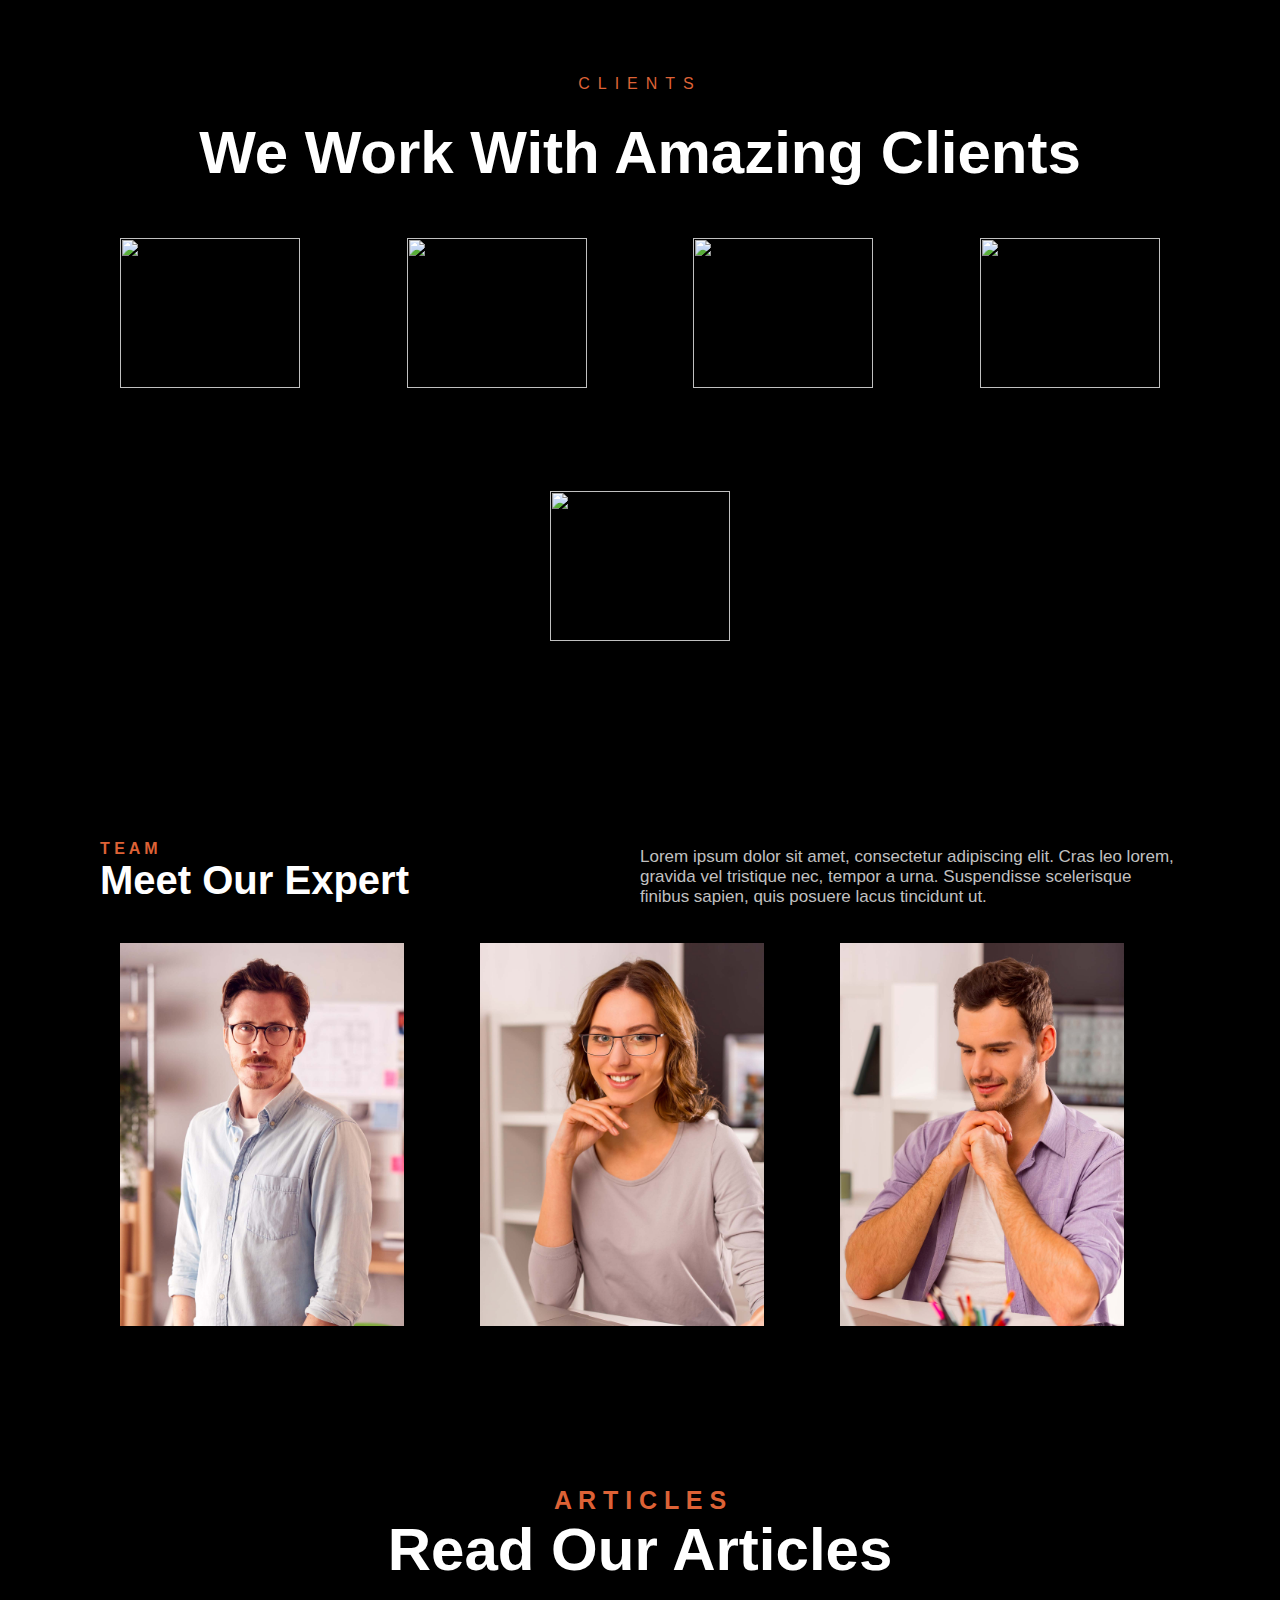
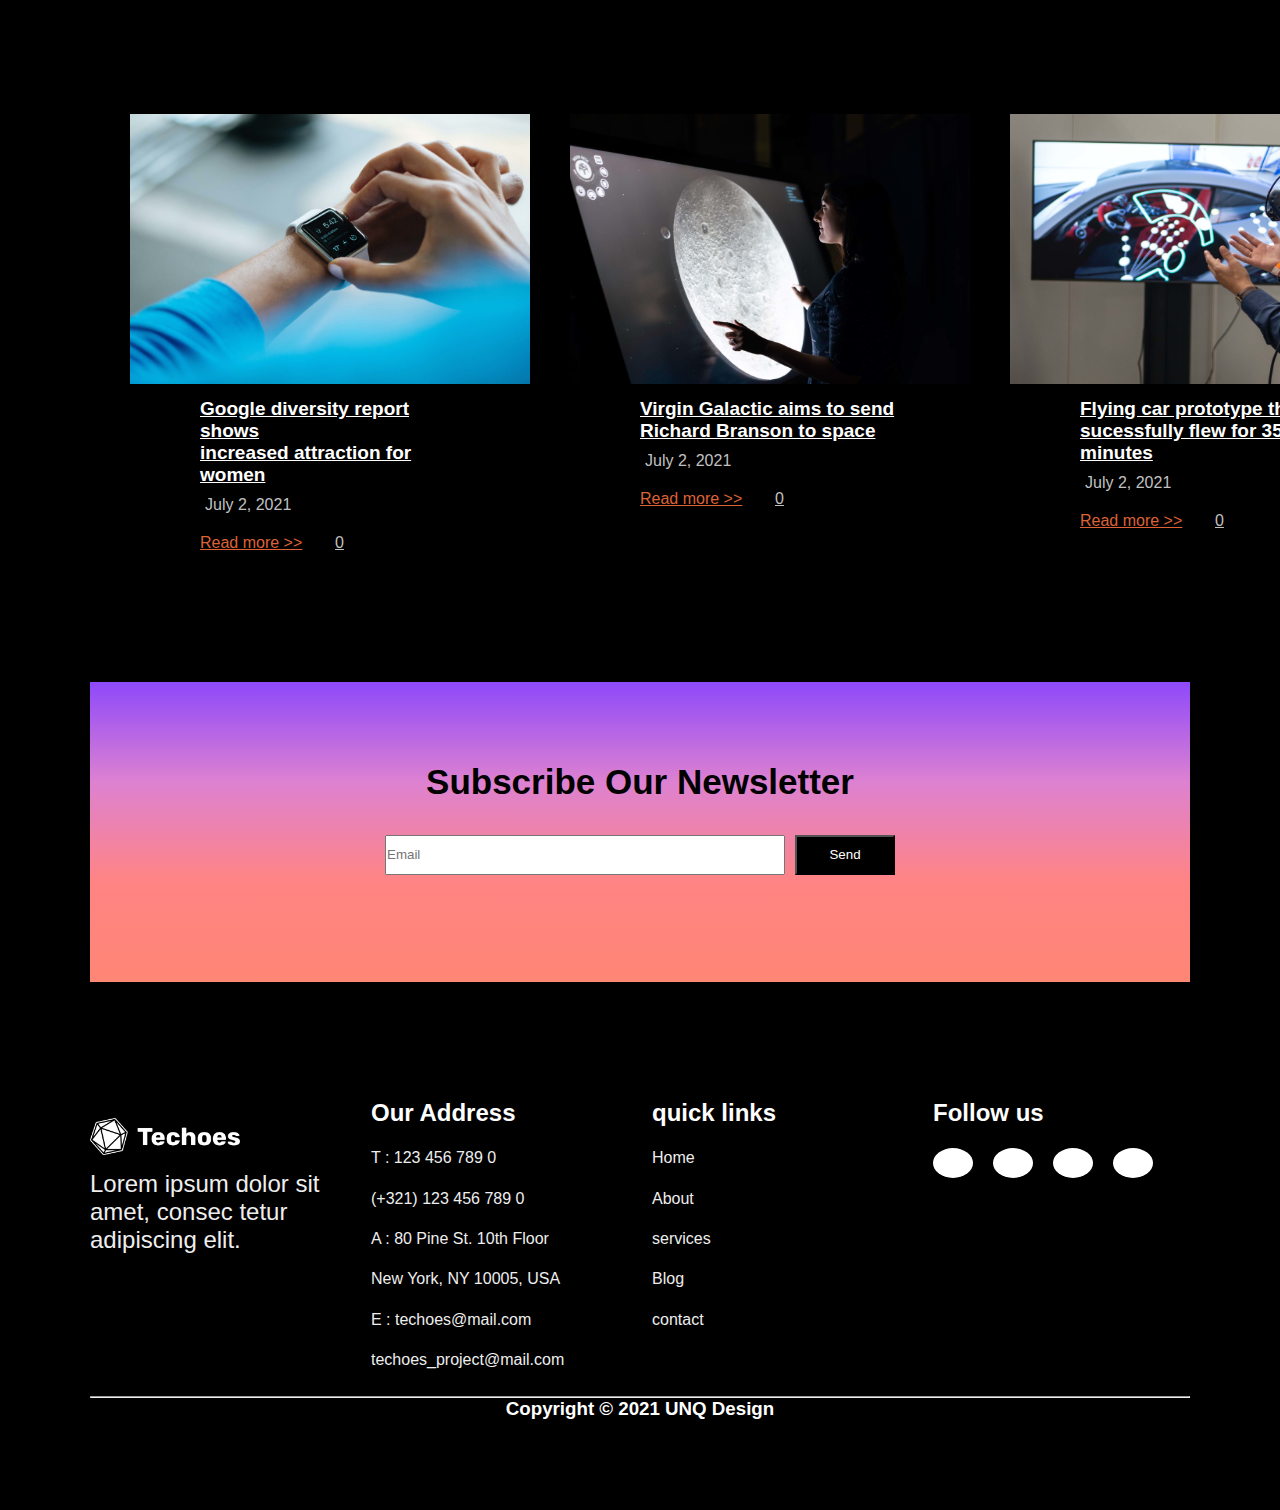
==== commit da95290d: "Add files via upload" ====
--- a/index.html
+++ b/index.html
@@ -96,7 +96,7 @@
             <p>Services</p>
         </div>
         <div class="services-flex">
-            <div class="service-title"><h1>We Provide Digital Services</h1></div>
+            <div class="service-title" style="width: 45%;"><h1>We Provide Digital Services</h1></div>
 
             <div class="service-para"><p>Lorem ipsum dolor sit amet, consectetur adipiscing elit. Cras leo lorem, gravida vel tristique nec, tempor a urna. Suspendisse scelerisque finibus sapien.</p>
 
@@ -155,6 +155,63 @@
             </div>
         </div>
     </div>
+</div>
+
+<div class="servi">
+    <div class="container">
+      
+        <div class="b">
+            <div class="content">
+            <i class="fa-solid fa-people-group"></i>
+            <h2>Expert Team</h2>
+            <p>Cras leo lorem, gravida vel tristique nec, tempor a urna.</p>
+            </div>
+        </div>
+        <div class="b  b2">
+            <div class="content">
+            <i class="fa-solid fa-people-group"></i>
+            <h2>Data Driven</h2>
+            <p>Cras leo lorem, gravida vel tristique nec, tempor a urna.</p>
+            </div>
+        </div>
+        <div class="b">
+            <div class="content">
+            <i class="fa-solid fa-people-group"></i>
+            <h2>Tech Support</h2>
+            <p>Cras leo lorem, gravida vel tristique nec, tempor a urna.</p>
+            </div>
+        </div>
+        <div class="b b2">
+            <div class="content">
+            <i class="fa-solid fa-people-group"></i>
+            <h2>Market Analysis</h2>
+            <p>Cras leo lorem, gravida vel tristique nec, tempor a urna.</p>
+            </div>
+        </div>
+        
+    </div>
+    <div class="whyus">
+        <h3>W H Y U S</h3>
+        <h1>Best Service You Can <br> Get</h1>
+        <p>Lorem ipsum dolor sit amet, consectetur adipiscing elit. Cras leo lorem, gravida vel tristique nec, tempor a urna. Suspendisse scelerisque finibus sapien, quis posuere lacus tincidunt ut. </p>
+            <div class="check">
+            <div class="icn">
+                <i class="fa-solid fa-check"></i><span> Praesent mauris orci</span><br>
+                <i class="fa-solid fa-check"></i><span> Praesent mauris orci</span>
+                <br>
+                <i class="fa-solid fa-check"></i><span> Praesent mauris orci</span>
+                <br>    
+                <i class="fa-solid fa-check"></i><span> Praesent mauris orci</span>
+            </div>
+                <div class="icons">
+                <i class="fa-solid fa-check"></i><span> Praesent mauris orci</span><br>
+                <i class="fa-solid fa-check"></i><span> Praesent mauris orci</span><br>
+                <i class="fa-solid fa-check"></i><span> Praesent mauris orci</span><br>
+                <i class="fa-solid fa-check"></i><span> Praesent mauris orci</span> <br> 
+            </div>
+        </div>
+    </div>
+
 </div>
 
 
@@ -202,7 +259,7 @@
                     
                 </div>
                 <div class="vision-right">
-                    <img src="https://pmgprint.ca/wp-content/uploads/2022/08/PMG-PROCESS-MOXO-4.jpg" alt="error" style="margin-left: 5%;">
+                    <img src="https://pmgprint.ca/wp-content/uploads/2022/08/PMG-PROCESS-MOXO-4.jpg" alt="error" style="margin-left: 5%;margin-top: 8%;">
                 </div>
             </div>
         </div>
@@ -226,12 +283,12 @@
        <section id="team">
         <div class="team-container">
             <div class="meet">
-                <h3>T E A M</h3>
-                <h1>Meet Our Expert</h1>
+                <h3 style="color: rgb(221, 98, 54);">T E A M</h3>
+                <h1 style="margin-bottom: 30px;">Meet Our Expert</h1>
 
             </div>
             <div class="para">
-                <p>Lorem ipsum dolor sit amet, consectetur adipiscing elit. Cras leo lorem, gravida vel tristique nec, tempor a urna. Suspendisse scelerisque finibus sapien, quis posuere lacus tincidunt ut.</p>
+                <p style="margin-bottom: 20px;">Lorem ipsum dolor sit amet, consectetur adipiscing elit. Cras leo lorem, gravida vel tristique nec, tempor a urna. Suspendisse scelerisque finibus sapien, quis posuere lacus tincidunt ut.</p>
             </div>
         </div>
         
@@ -272,7 +329,7 @@
 <!-- articles -->
     <section id="articles">
         <div class="articles-container">
-            <h3>A R T I C L E S</h3>
+            <h3 style="color: rgb(221, 98, 54);">A R T I C L E S</h3>
             <h1>Read Our Articles</h1>
 
         </div>
@@ -290,7 +347,7 @@
               
                     <div class="read-more">
                         <div class="read">
-                            <p>Read more >></p>
+                            <p style="color: rgb(221, 98, 54);">Read more >></p>
                         </div>
                         <div class="icon">
                             <i class="fa-solid fa-comment"></i><span>0</span>
--- a/style.css
+++ b/style.css
@@ -43,6 +43,7 @@
     width: 22%;
     /* background-color: orange; */
     text-align: right;
+    color: black;
     font-size: 20px;
 }
 .nav h4:hover{
@@ -499,7 +500,7 @@
 }
 .read
 {
-    color: red;
+    color: rgb(221, 98, 54);
     text-decoration: underline;
     cursor: pointer;
 }
@@ -612,7 +613,7 @@
 }
 .footer .box1-container .box1 a:hover
 {
-    color: red;
+    color: rgb(221, 98, 54);
    
 }
 .footer .credit
@@ -661,13 +662,108 @@
 }
 .footer .box1    .foot .icons21 i:hover
 {
+    color: rgb(221, 98, 54);
+}
+.footer .line
+{
+    text-align: center;
+    
+}
+
+/*  */
+
+
+.servi
+{
+    background-image: linear-gradient(#BD4FFD,white,#B094FB,#7b67e1,#EC9695);
+    width:100%;
+    height: 100vh;
+    display: grid;
+    grid-template-columns: 1fr 1fr ;
+    }
+.servi .container
+{
+    display: grid;
+    grid-template-columns: 1fr 1fr;
+    width: 50%;
+}
+.servi .container .b
+{
+    background-color: black;
+   margin: 20px;
+    width: 250px;
+    height: 250px;
+    margin-left: 100px;
+    
+}
+
+.servi .container .b .content i
+{
+        font-size: 34px;
+        color: red;
+        padding: 20px;
+}
+.servi .container .b .content h2
+{
+    padding:  20px ;
+}
+.servi .container .b .content p
+{
+    padding: 5px 20px ;
+    color: #c0c0c0;
+}
+.servi .container .b2
+{
+        margin-top: 50px;
+        margin-left: 0;
+        margin-bottom: -140px;
+}
+.servi .whyus
+{
+    margin-top: 90px;
+    width: 100%;
+
+}
+.servi .whyus h3
+{
     color: red;
 }
-.footer .line
-{
-    text-align: center;
-    
-}
-
-/*  */
-
+.servi .whyus h1
+{
+    margin-top: 20px;
+    font-size: 45px;
+    color: black;
+    font-weight:800;
+}
+.servi .whyus .check
+{
+    display: grid;
+    grid-template-columns: 1fr 1fr;
+}
+.servi .whyus p
+{
+    color: rgb(22, 22, 22);
+    margin-top: 30px;
+    font-size: 20px;
+}
+
+.servi .whyus  .icn 
+{
+    margin-left: 20px;
+    margin-top: 50px;
+    padding: 20px;
+}
+.servi .whyus  .icons
+{
+    margin-left: 20px;
+    margin-top: 70px;
+}
+.servi .whyus .check i
+{
+    color: red;
+
+}
+.servi .whyus .check span
+{
+    color: black;
+}